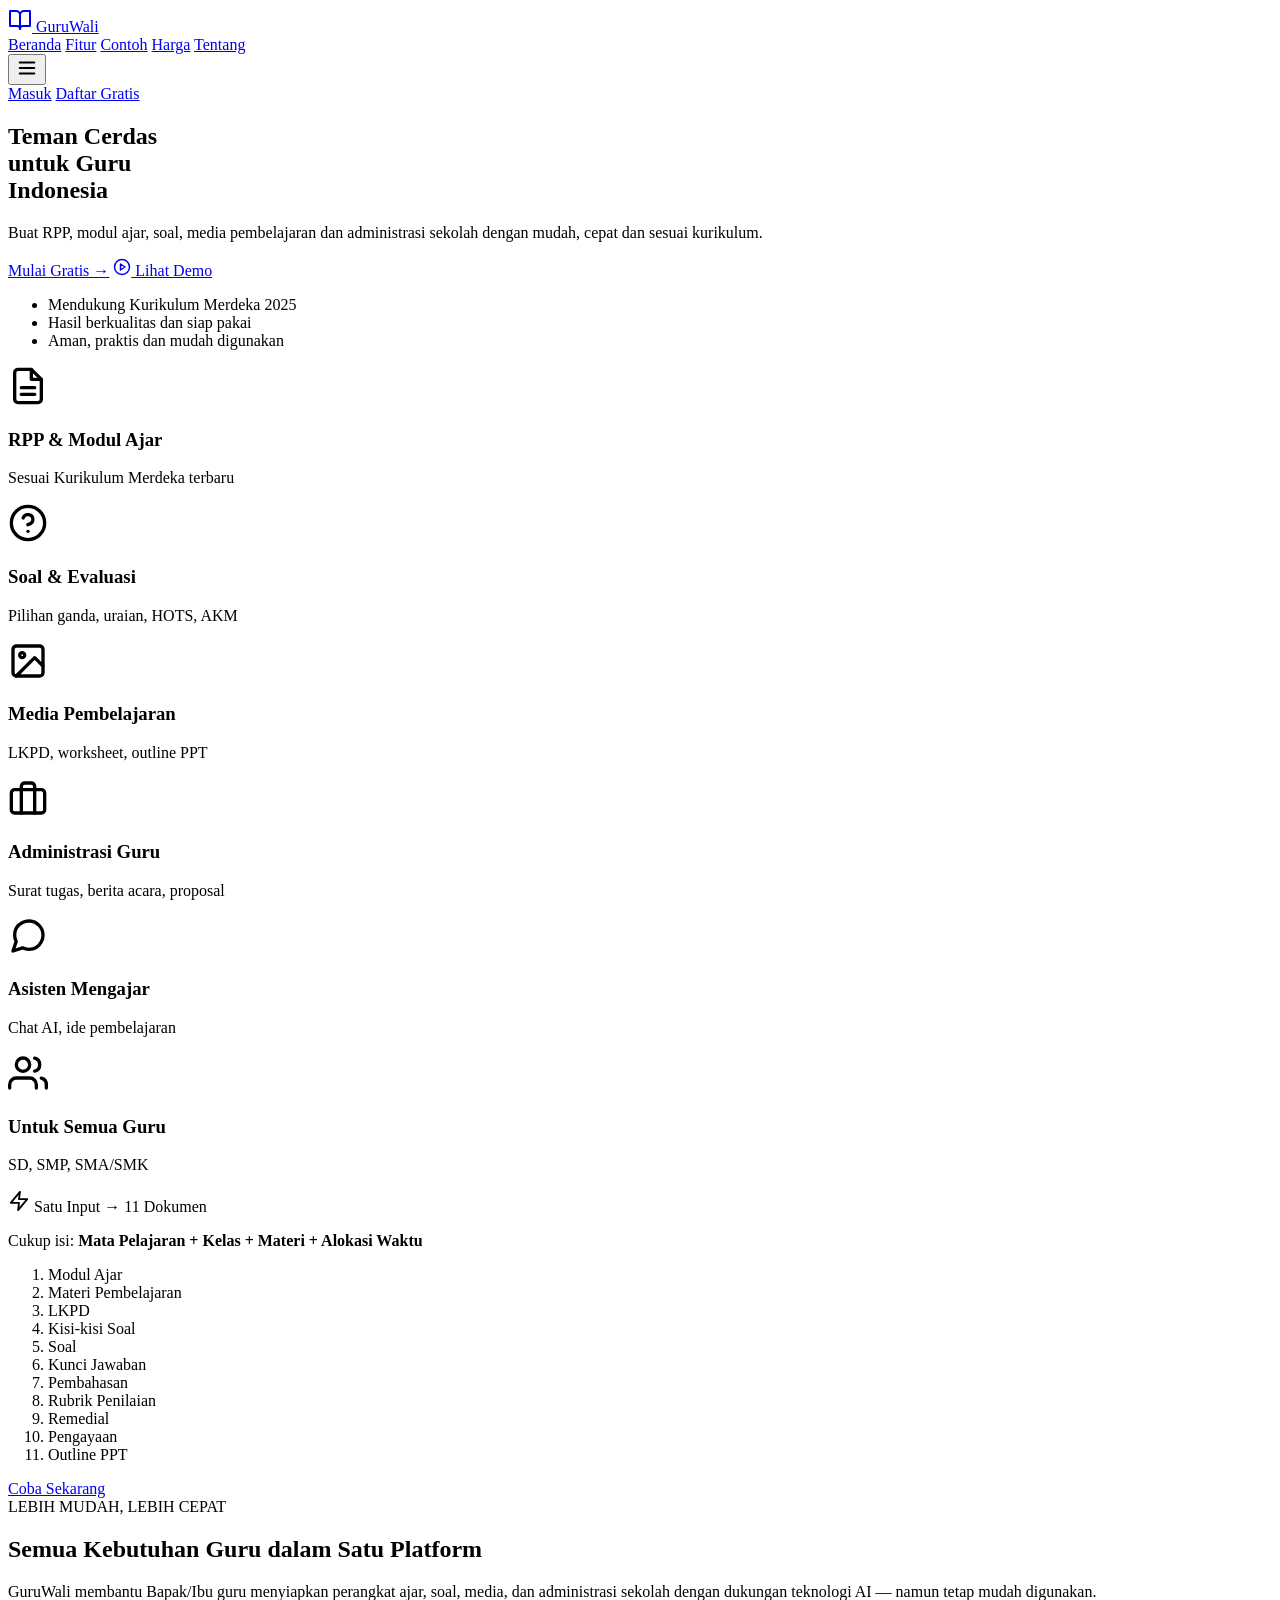
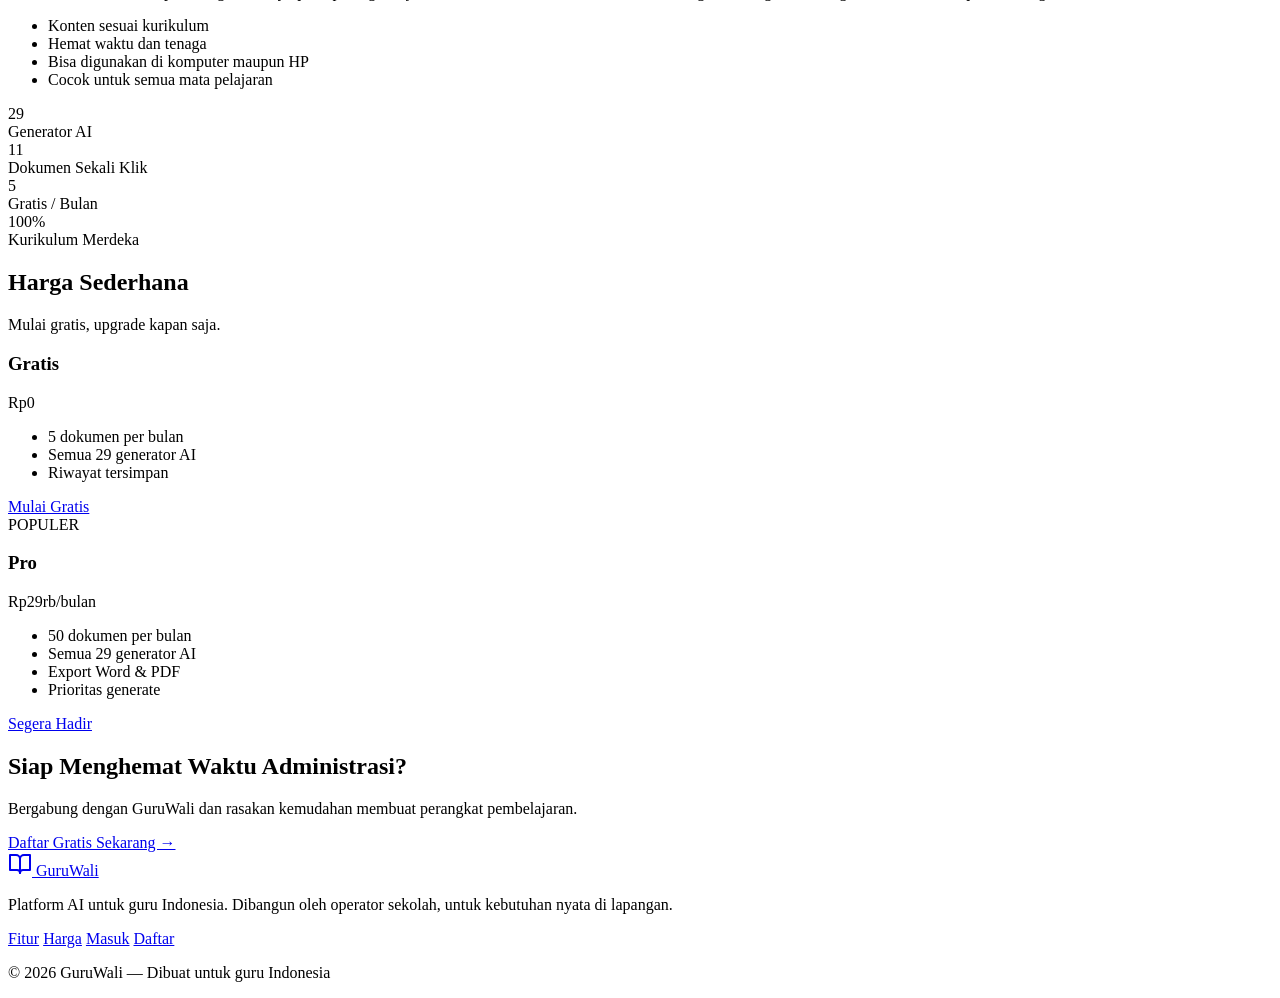
==== frontend/index.html @ a591dc58 "Backup GuruWali 2026-10-07: materi riset Kurikulum Merdeka + system prompt GURU AI" ====
<!DOCTYPE html>
<html lang="id">
<head>
<meta charset="UTF-8">
<meta name="viewport" content="width=device-width, initial-scale=1.0">
<title>GuruWali — Teman Cerdas untuk Guru Indonesia</title>
<meta name="description" content="GuruWali: satu platform AI untuk semua kebutuhan guru Indonesia. Modul Ajar, RPP, LKPD, soal, dan administrasi sekolah berbasis Kurikulum Merdeka 2025.">
<link rel="stylesheet" href="/css/style.css?v=11">
</head>
<body>
<header class="topbar">
  <div class="container topbar-inner">
    <a class="brand brand-blue" href="#beranda"><svg class="ic" width="24" height="24" viewBox="0 0 24 24" fill="none" stroke="currentColor" stroke-width="2" stroke-linecap="round" stroke-linejoin="round" aria-hidden="true"><path d="M2 3h6a4 4 0 0 1 4 4v14a3 3 0 0 0-3-3H2z"/><path d="M22 3h-6a4 4 0 0 0-4 4v14a3 3 0 0 1 3-3h7z"/></svg> GuruWali</a>
    <nav class="topnav" id="mainNav">
      <a href="#beranda" class="active">Beranda</a>
      <a href="#fitur">Fitur</a>
      <a href="#contoh">Contoh</a>
      <a href="#harga">Harga</a>
      <a href="#tentang">Tentang</a>
    </nav>
    <button class="nav-toggle" id="navToggle" aria-label="Menu"><svg class="ic" width="22" height="22" viewBox="0 0 24 24" fill="none" stroke="currentColor" stroke-width="2" stroke-linecap="round" stroke-linejoin="round" aria-hidden="true"><line x1="4" x2="20" y1="6" y2="6"/><line x1="4" x2="20" y1="12" y2="12"/><line x1="4" x2="20" y1="18" y2="18"/></svg></button>
    <div class="topbar-actions">
      <a class="btn btn-outline" href="/app.html">Masuk</a>
      <a class="btn btn-primary" href="/app.html#daftar">Daftar Gratis</a>
    </div>
  </div>
</header>

<main id="beranda">
  <!-- ===== HERO ===== -->
  <section class="hero-ref">
    <div class="container hero-ref-inner">
      <div class="hero-ref-text">
        <h1>Teman Cerdas<br>untuk Guru<br><span class="accent-blue">Indonesia</span></h1>
        <p class="lead">Buat RPP, modul ajar, soal, media pembelajaran dan administrasi sekolah dengan mudah, cepat dan sesuai kurikulum.</p>
        <div class="hero-cta">
          <a class="btn btn-green btn-lg" href="/app.html#daftar">Mulai Gratis →</a>
          <a class="btn btn-outline btn-lg" href="#contoh"><svg class="ic" width="18" height="18" viewBox="0 0 24 24" fill="none" stroke="currentColor" stroke-width="2" stroke-linecap="round" stroke-linejoin="round" aria-hidden="true"><circle cx="12" cy="12" r="10"/><polygon points="10 8 16 12 10 16 10 8"/></svg> Lihat Demo</a>
        </div>
        <ul class="check-list">
          <li>Mendukung Kurikulum Merdeka 2025</li>
          <li>Hasil berkualitas dan siap pakai</li>
          <li>Aman, praktis dan mudah digunakan</li>
        </ul>
      </div>
    </div>
  </section>

  <!-- ===== 6 KARTU FITUR ===== -->
  <section id="fitur" class="section">
    <div class="container">
      <div class="feature-strip">
        <div class="feature-item">
          <div class="feature-icon bg-green"><svg class="ic" width="40" height="40" viewBox="0 0 24 24" fill="none" stroke="currentColor" stroke-width="2" stroke-linecap="round" stroke-linejoin="round" aria-hidden="true"><path d="M14 2H6a2 2 0 0 0-2 2v16a2 2 0 0 0 2 2h12a2 2 0 0 0 2-2V8z"/><polyline points="14 2 14 8 20 8"/><line x1="16" y1="13" x2="8" y2="13"/><line x1="16" y1="17" x2="8" y2="17"/></svg></div>
          <h3>RPP &amp; Modul Ajar</h3>
          <p>Sesuai Kurikulum Merdeka terbaru</p>
        </div>
        <div class="feature-item">
          <div class="feature-icon bg-purple"><svg class="ic" width="40" height="40" viewBox="0 0 24 24" fill="none" stroke="currentColor" stroke-width="2" stroke-linecap="round" stroke-linejoin="round" aria-hidden="true"><circle cx="12" cy="12" r="10"/><path d="M9.09 9a3 3 0 0 1 5.83 1c0 2-3 3-3 3"/><line x1="12" y1="17" x2="12.01" y2="17"/></svg></div>
          <h3>Soal &amp; Evaluasi</h3>
          <p>Pilihan ganda, uraian, HOTS, AKM</p>
        </div>
        <div class="feature-item">
          <div class="feature-icon bg-red"><svg class="ic" width="40" height="40" viewBox="0 0 24 24" fill="none" stroke="currentColor" stroke-width="2" stroke-linecap="round" stroke-linejoin="round" aria-hidden="true"><rect x="3" y="3" width="18" height="18" rx="2" ry="2"/><circle cx="8.5" cy="8.5" r="1.5"/><polyline points="21 15 16 10 5 21"/></svg></div>
          <h3>Media Pembelajaran</h3>
          <p>LKPD, worksheet, outline PPT</p>
        </div>
        <div class="feature-item">
          <div class="feature-icon bg-orange"><svg class="ic" width="40" height="40" viewBox="0 0 24 24" fill="none" stroke="currentColor" stroke-width="2" stroke-linecap="round" stroke-linejoin="round" aria-hidden="true"><rect x="2" y="7" width="20" height="14" rx="2" ry="2"/><path d="M16 21V5a2 2 0 0 0-2-2h-4a2 2 0 0 0-2 2v16"/></svg></div>
          <h3>Administrasi Guru</h3>
          <p>Surat tugas, berita acara, proposal</p>
        </div>
        <div class="feature-item">
          <div class="feature-icon bg-blue"><svg class="ic" width="40" height="40" viewBox="0 0 24 24" fill="none" stroke="currentColor" stroke-width="2" stroke-linecap="round" stroke-linejoin="round" aria-hidden="true"><path d="M21 11.5a8.38 8.38 0 0 1-.9 3.8 8.5 8.5 0 0 1-7.6 4.7 8.38 8.38 0 0 1-3.8-.9L3 21l1.9-5.7a8.38 8.38 0 0 1-.9-3.8 8.5 8.5 0 0 1 4.7-7.6 8.38 8.38 0 0 1 3.8-.9h.5a8.48 8.48 0 0 1 8 8v.5z"/></svg></div>
          <h3>Asisten Mengajar</h3>
          <p>Chat AI, ide pembelajaran</p>
        </div>
        <div class="feature-item">
          <div class="feature-icon bg-violet"><svg class="ic" width="40" height="40" viewBox="0 0 24 24" fill="none" stroke="currentColor" stroke-width="2" stroke-linecap="round" stroke-linejoin="round" aria-hidden="true"><path d="M17 21v-2a4 4 0 0 0-4-4H5a4 4 0 0 0-4 4v2"/><circle cx="9" cy="7" r="4"/><path d="M23 21v-2a4 4 0 0 0-3-3.87"/><path d="M16 3.13a4 4 0 0 1 0 7.75"/></svg></div>
          <h3>Untuk Semua Guru</h3>
          <p>SD, SMP, SMA/SMK</p>
        </div>
      </div>
    </div>
  </section>

  <!-- ===== SATU PLATFORM ===== -->
  <section id="contoh" class="section">
    <div class="container platform-inner">
      <div class="platform-mock">
        <div class="mock-card">
          <div class="mock-head"><svg class="ic" width="22" height="22" viewBox="0 0 24 24" fill="none" stroke="currentColor" stroke-width="2" stroke-linecap="round" stroke-linejoin="round" aria-hidden="true"><polygon points="13 2 3 14 12 14 11 22 21 10 12 10 13 2"/></svg> Satu Input → 11 Dokumen</div>
          <p class="mock-sub">Cukup isi: <strong>Mata Pelajaran + Kelas + Materi + Alokasi Waktu</strong></p>
          <ol class="mock-list">
            <li>Modul Ajar</li>
            <li>Materi Pembelajaran</li>
            <li>LKPD</li>
            <li>Kisi-kisi Soal</li>
            <li>Soal</li>
            <li>Kunci Jawaban</li>
            <li>Pembahasan</li>
            <li>Rubrik Penilaian</li>
            <li>Remedial</li>
            <li>Pengayaan</li>
            <li>Outline PPT</li>
          </ol>
          <a class="btn btn-primary btn-block" href="/app.html#daftar">Coba Sekarang</a>
        </div>
      </div>
      <div class="platform-text">
        <span class="badge-blue">LEBIH MUDAH, LEBIH CEPAT</span>
        <h2>Semua Kebutuhan Guru dalam Satu Platform</h2>
        <p>GuruWali membantu Bapak/Ibu guru menyiapkan perangkat ajar, soal, media, dan administrasi sekolah dengan dukungan teknologi AI — namun tetap mudah digunakan.</p>
        <ul class="check-list">
          <li>Konten sesuai kurikulum</li>
          <li>Hemat waktu dan tenaga</li>
          <li>Bisa digunakan di komputer maupun HP</li>
          <li>Cocok untuk semua mata pelajaran</li>
        </ul>
      </div>
    </div>
  </section>

  <!-- ===== STATS (JUJUR) ===== -->
  <section class="stats-band">
    <div class="container stats-inner">
      <div class="stat">
        <div class="stat-num">29</div>
        <div class="stat-label">Generator AI</div>
      </div>
      <div class="stat">
        <div class="stat-num">11</div>
        <div class="stat-label">Dokumen Sekali Klik</div>
      </div>
      <div class="stat">
        <div class="stat-num">5</div>
        <div class="stat-label">Gratis / Bulan</div>
      </div>
      <div class="stat">
        <div class="stat-num">100%</div>
        <div class="stat-label">Kurikulum Merdeka</div>
      </div>
    </div>
  </section>

  <!-- ===== HARGA ===== -->
  <section id="harga" class="section">
    <div class="container">
      <h2 class="center">Harga Sederhana</h2>
      <p class="center muted">Mulai gratis, upgrade kapan saja.</p>
      <div class="grid-2 price-grid">
        <div class="card price">
          <h3>Gratis</h3>
          <p class="price-num">Rp0</p>
          <ul>
            <li>5 dokumen per bulan</li>
            <li>Semua 29 generator AI</li>
            <li>Riwayat tersimpan</li>
          </ul>
          <a class="btn btn-outline btn-block" href="/app.html#daftar">Mulai Gratis</a>
        </div>
        <div class="card price featured">
          <span class="price-badge">POPULER</span>
          <h3>Pro</h3>
          <p class="price-num">Rp29rb<span>/bulan</span></p>
          <ul>
            <li>50 dokumen per bulan</li>
            <li>Semua 29 generator AI</li>
            <li>Export Word &amp; PDF</li>
            <li>Prioritas generate</li>
          </ul>
          <a class="btn btn-primary btn-block" href="/app.html#daftar">Segera Hadir</a>
        </div>
      </div>
    </div>
  </section>

  <!-- ===== CTA ===== -->
  <section class="cta-band">
    <div class="container center">
      <h2>Siap Menghemat Waktu Administrasi?</h2>
      <p>Bergabung dengan GuruWali dan rasakan kemudahan membuat perangkat pembelajaran.</p>
      <a class="btn btn-green btn-lg" href="/app.html#daftar">Daftar Gratis Sekarang →</a>
    </div>
  </section>
</main>

<footer class="footer" id="tentang">
  <div class="container footer-inner">
    <div class="footer-brand">
      <a class="brand brand-blue" href="#beranda"><svg class="ic" width="24" height="24" viewBox="0 0 24 24" fill="none" stroke="currentColor" stroke-width="2" stroke-linecap="round" stroke-linejoin="round" aria-hidden="true"><path d="M2 3h6a4 4 0 0 1 4 4v14a3 3 0 0 0-3-3H2z"/><path d="M22 3h-6a4 4 0 0 0-4 4v14a3 3 0 0 1 3-3h7z"/></svg> GuruWali</a>
      <p>Platform AI untuk guru Indonesia. Dibangun oleh operator sekolah, untuk kebutuhan nyata di lapangan.</p>
    </div>
    <div class="footer-links">
      <a href="#fitur">Fitur</a>
      <a href="#harga">Harga</a>
      <a href="/app.html">Masuk</a>
      <a href="/app.html#daftar">Daftar</a>
    </div>
  </div>
  <div class="container footer-bottom">
    <p>© 2026 GuruWali — Dibuat untuk guru Indonesia</p>
  </div>
</footer>

<script>
(function () {
  var toggle = document.getElementById('navToggle');
  var nav = document.getElementById('mainNav');
  if (toggle && nav) {
    toggle.addEventListener('click', function () { nav.classList.toggle('open'); });
    nav.querySelectorAll('a').forEach(function (a) {
      a.addEventListener('click', function () { nav.classList.remove('open'); });
    });
  }
})();
</script>
</body>
</html>
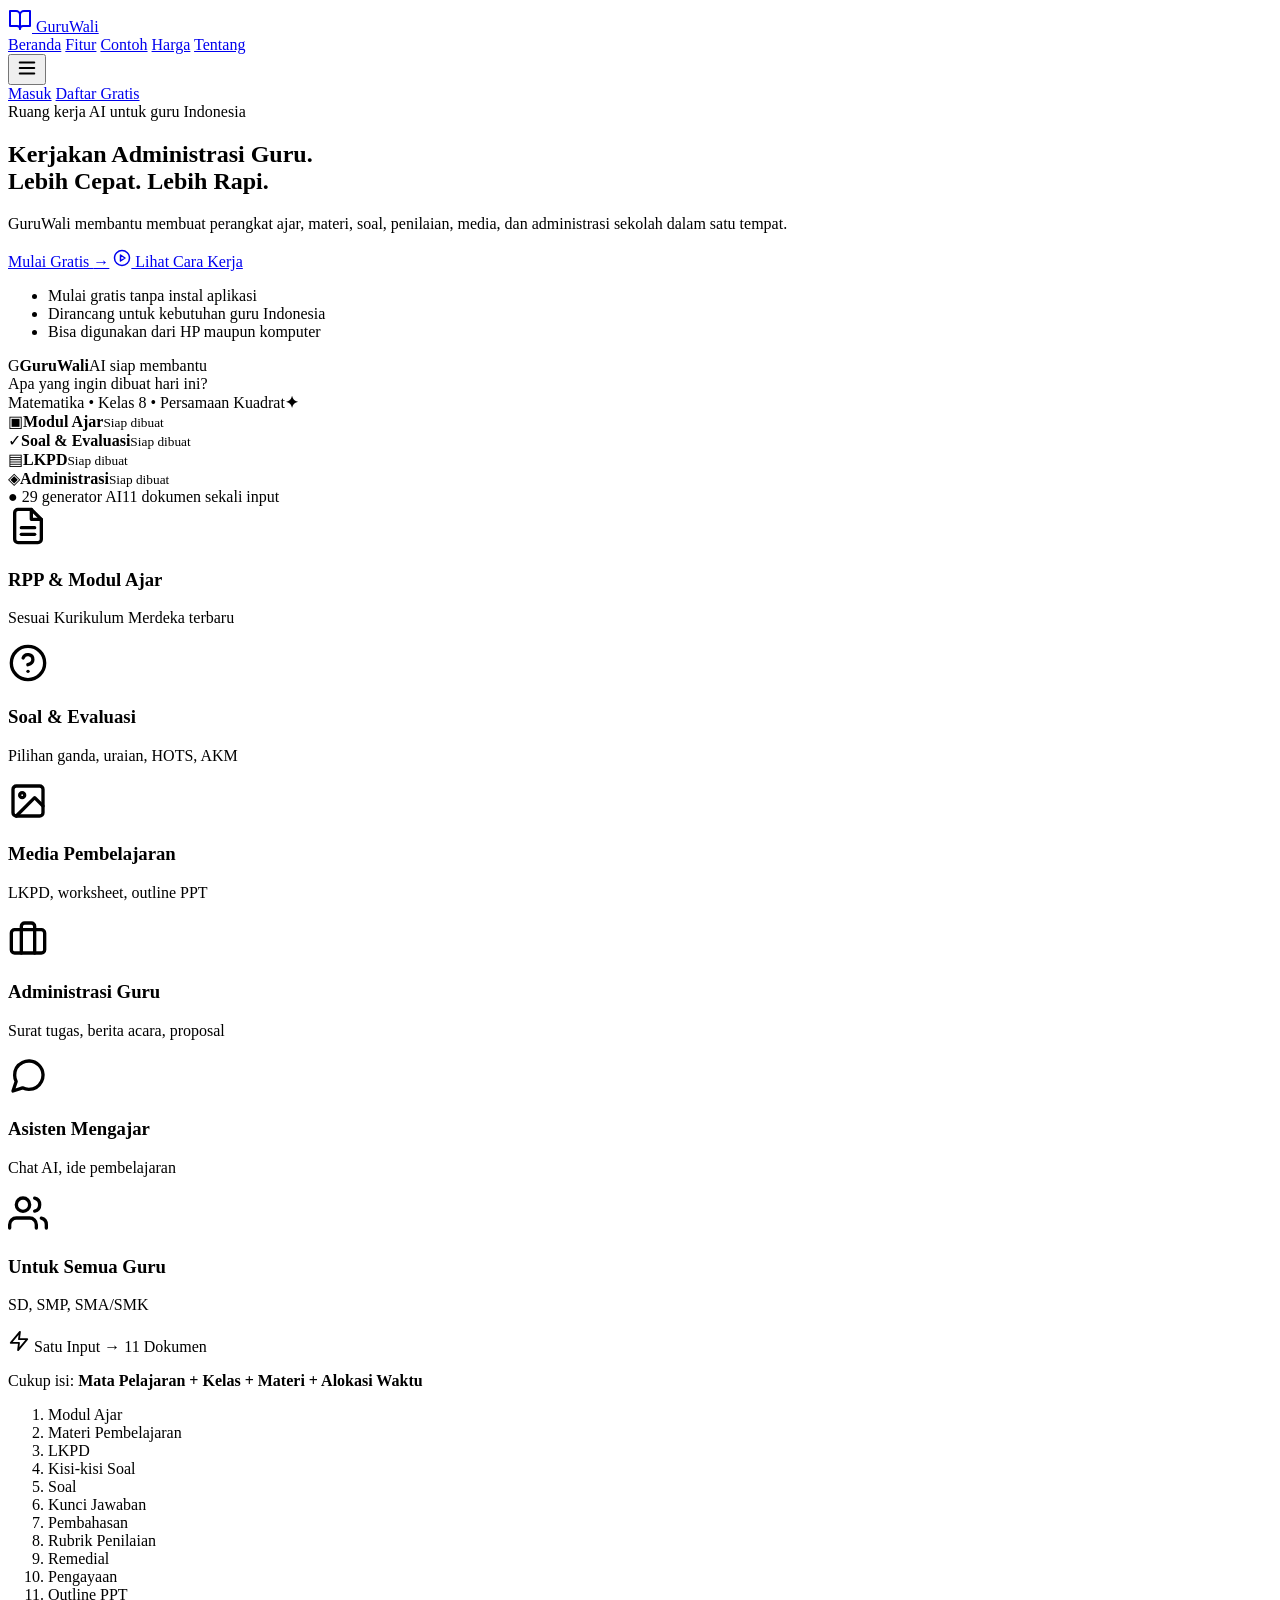
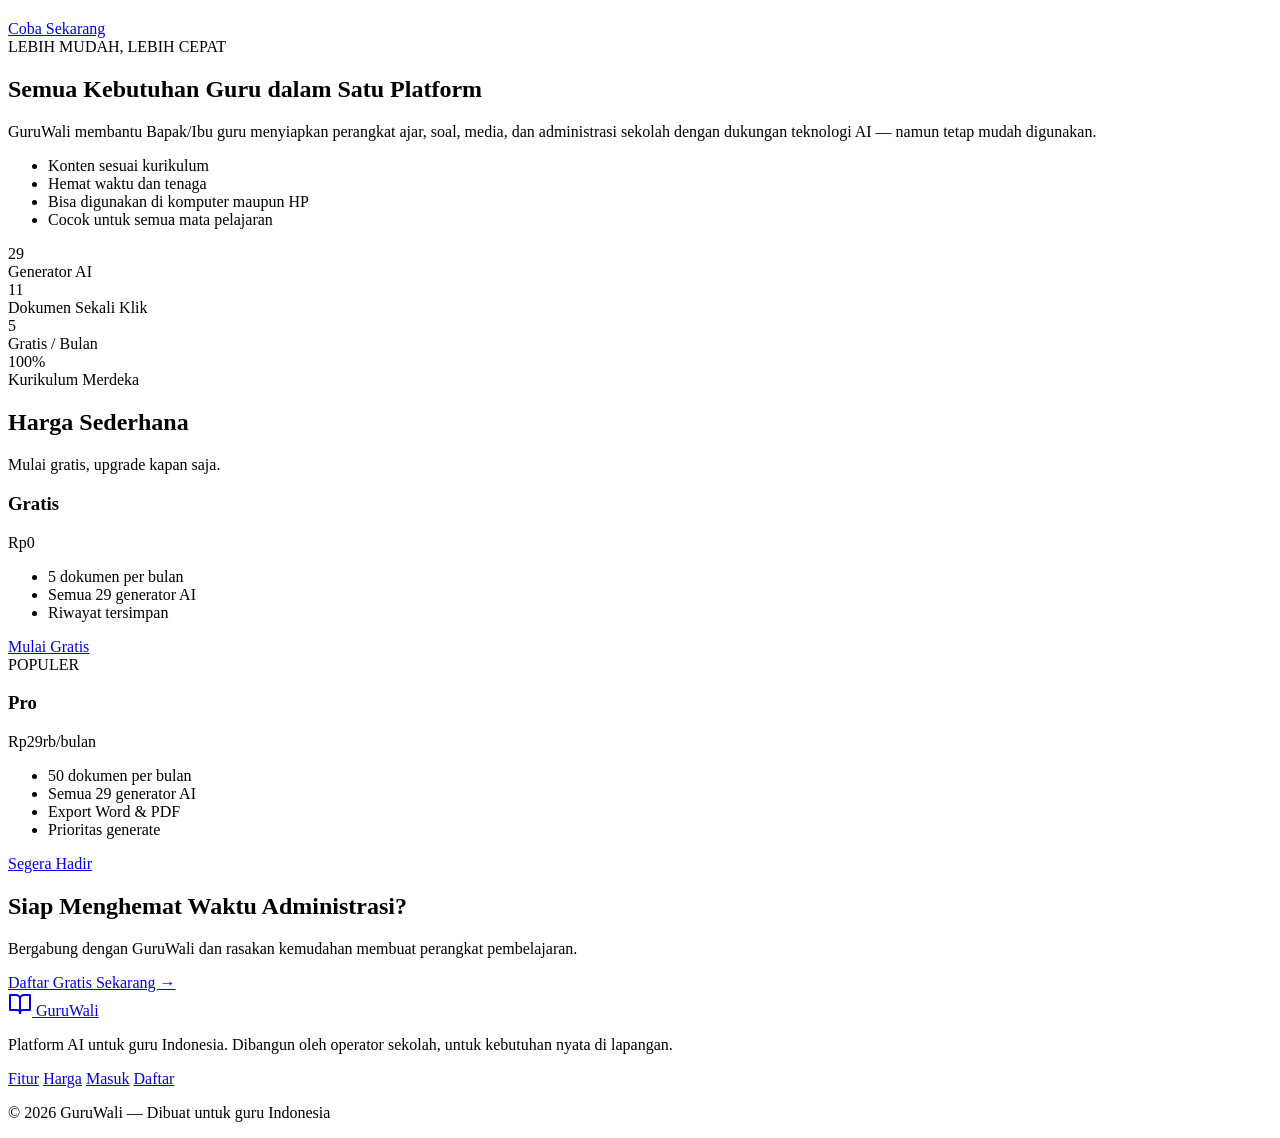
==== commit 693f1181: "Poles landing page GuruWali" ====
--- a/frontend/index.html
+++ b/frontend/index.html
@@ -31,17 +31,32 @@
   <section class="hero-ref">
     <div class="container hero-ref-inner">
       <div class="hero-ref-text">
-        <h1>Teman Cerdas<br>untuk Guru<br><span class="accent-blue">Indonesia</span></h1>
-        <p class="lead">Buat RPP, modul ajar, soal, media pembelajaran dan administrasi sekolah dengan mudah, cepat dan sesuai kurikulum.</p>
+        <span class="hero-eyebrow"><span class="hero-dot"></span> Ruang kerja AI untuk guru Indonesia</span>
+        <h1>Kerjakan Administrasi Guru.<br><span class="accent-blue">Lebih Cepat.</span> Lebih Rapi.</h1>
+        <p class="lead">GuruWali membantu membuat perangkat ajar, materi, soal, penilaian, media, dan administrasi sekolah dalam satu tempat.</p>
         <div class="hero-cta">
-          <a class="btn btn-green btn-lg" href="/app.html#daftar">Mulai Gratis →</a>
-          <a class="btn btn-outline btn-lg" href="#contoh"><svg class="ic" width="18" height="18" viewBox="0 0 24 24" fill="none" stroke="currentColor" stroke-width="2" stroke-linecap="round" stroke-linejoin="round" aria-hidden="true"><circle cx="12" cy="12" r="10"/><polygon points="10 8 16 12 10 16 10 8"/></svg> Lihat Demo</a>
+          <a class="btn btn-green btn-lg" href="/app.html#daftar">Mulai Gratis <span aria-hidden="true">→</span></a>
+          <a class="btn btn-outline btn-lg" href="#contoh"><svg class="ic" width="18" height="18" viewBox="0 0 24 24" fill="none" stroke="currentColor" stroke-width="2" stroke-linecap="round" stroke-linejoin="round" aria-hidden="true"><circle cx="12" cy="12" r="10"/><polygon points="10 8 16 12 10 16 10 8"/></svg> Lihat Cara Kerja</a>
         </div>
         <ul class="check-list">
-          <li>Mendukung Kurikulum Merdeka 2025</li>
-          <li>Hasil berkualitas dan siap pakai</li>
-          <li>Aman, praktis dan mudah digunakan</li>
+          <li>Mulai gratis tanpa instal aplikasi</li>
+          <li>Dirancang untuk kebutuhan guru Indonesia</li>
+          <li>Bisa digunakan dari HP maupun komputer</li>
         </ul>
+      </div>
+      <div class="hero-preview" aria-label="Pratinjau ruang kerja GuruWali">
+        <div class="preview-window">
+          <div class="preview-top"><span class="preview-logo">G</span><strong>GuruWali</strong><span class="preview-status">AI siap membantu</span></div>
+          <div class="preview-title">Apa yang ingin dibuat hari ini?</div>
+          <div class="preview-input"><span>Matematika • Kelas 8 • Persamaan Kuadrat</span><b>✦</b></div>
+          <div class="preview-grid">
+            <div><span>▣</span><strong>Modul Ajar</strong><small>Siap dibuat</small></div>
+            <div><span>✓</span><strong>Soal &amp; Evaluasi</strong><small>Siap dibuat</small></div>
+            <div><span>▤</span><strong>LKPD</strong><small>Siap dibuat</small></div>
+            <div><span>◈</span><strong>Administrasi</strong><small>Siap dibuat</small></div>
+          </div>
+          <div class="preview-foot"><span>● 29 generator AI</span><span>11 dokumen sekali input</span></div>
+        </div>
       </div>
     </div>
   </section>
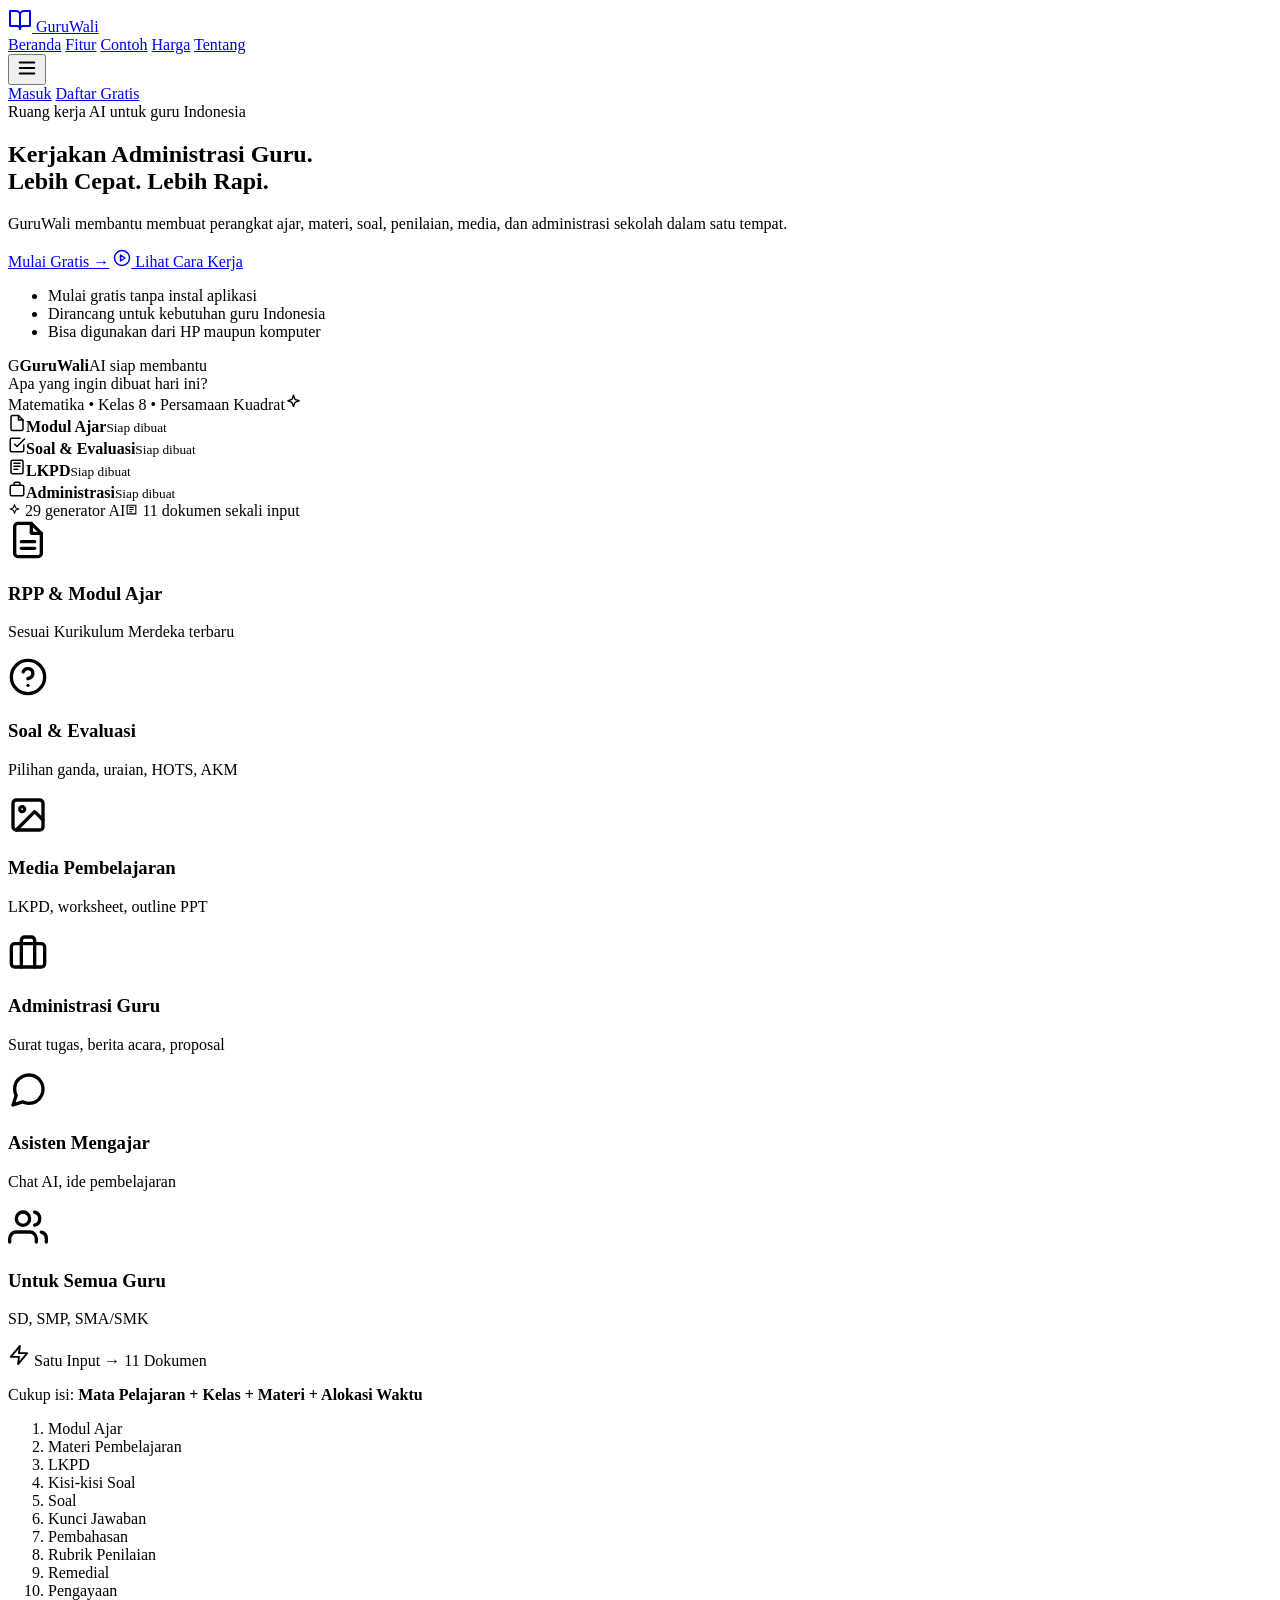
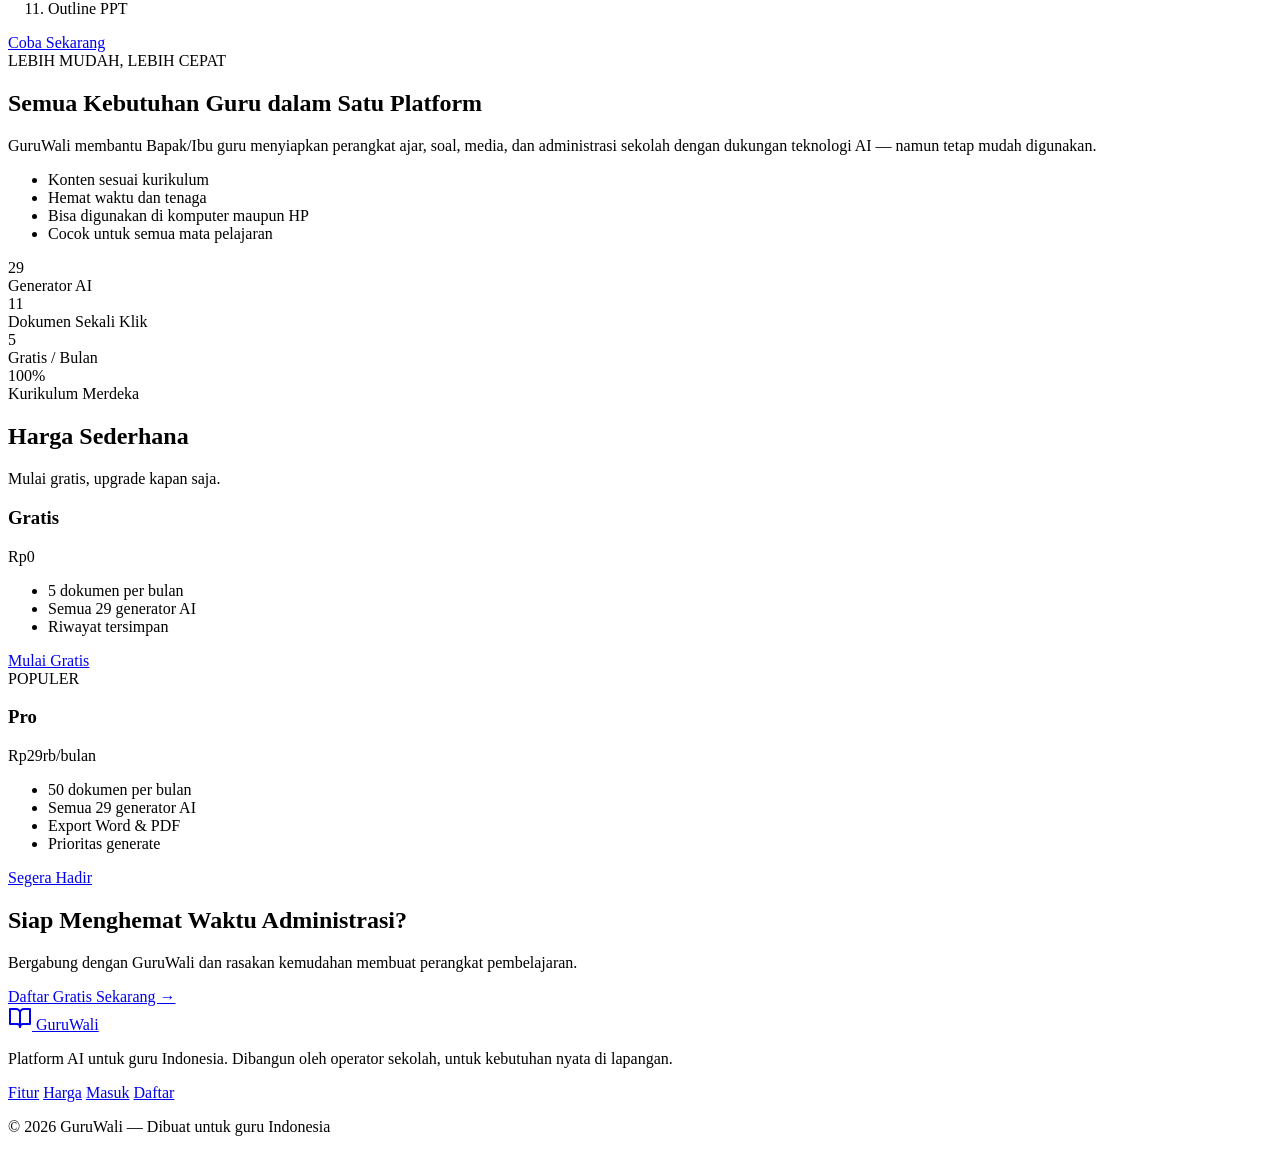
==== commit 4fef0976: "Ganti simbol landing dengan ikon premium" ====
--- a/frontend/index.html
+++ b/frontend/index.html
@@ -48,14 +48,14 @@
         <div class="preview-window">
           <div class="preview-top"><span class="preview-logo">G</span><strong>GuruWali</strong><span class="preview-status">AI siap membantu</span></div>
           <div class="preview-title">Apa yang ingin dibuat hari ini?</div>
-          <div class="preview-input"><span>Matematika • Kelas 8 • Persamaan Kuadrat</span><b>✦</b></div>
+          <div class="preview-input"><span>Matematika • Kelas 8 • Persamaan Kuadrat</span><b class="preview-sparkle" aria-hidden="true"><svg class="ic" width="17" height="17" viewBox="0 0 24 24" fill="none" stroke="currentColor" stroke-width="2" stroke-linecap="round" stroke-linejoin="round"><path d="M12 3l1.8 5.2a2 2 0 0 0 1.2 1.2L20 11l-5 1.8a2 2 0 0 0-1.2 1.2L12 19l-1.8-5a2 2 0 0 0-1.2-1.2L4 11l5-1.8a2 2 0 0 0 1.2-1.2L12 3z"/></svg></b></div>
           <div class="preview-grid">
-            <div><span>▣</span><strong>Modul Ajar</strong><small>Siap dibuat</small></div>
-            <div><span>✓</span><strong>Soal &amp; Evaluasi</strong><small>Siap dibuat</small></div>
-            <div><span>▤</span><strong>LKPD</strong><small>Siap dibuat</small></div>
-            <div><span>◈</span><strong>Administrasi</strong><small>Siap dibuat</small></div>
+            <div><span><svg class="ic" width="18" height="18" viewBox="0 0 24 24" fill="none" stroke="currentColor" stroke-width="2" stroke-linecap="round" stroke-linejoin="round"><path d="M14 2H6a2 2 0 0 0-2 2v16a2 2 0 0 0 2 2h12a2 2 0 0 0 2-2V8z"/><polyline points="14 2 14 8 20 8"/></svg></span><strong>Modul Ajar</strong><small>Siap dibuat</small></div>
+            <div><span><svg class="ic" width="18" height="18" viewBox="0 0 24 24" fill="none" stroke="currentColor" stroke-width="2" stroke-linecap="round" stroke-linejoin="round"><polyline points="9 11 12 14 22 4"/><path d="M21 12v7a2 2 0 0 1-2 2H5a2 2 0 0 1-2-2V5a2 2 0 0 1 2-2h11"/></svg></span><strong>Soal &amp; Evaluasi</strong><small>Siap dibuat</small></div>
+            <div><span><svg class="ic" width="18" height="18" viewBox="0 0 24 24" fill="none" stroke="currentColor" stroke-width="2" stroke-linecap="round" stroke-linejoin="round"><rect x="4" y="3" width="16" height="18" rx="2"/><path d="M8 7h8M8 11h8M8 15h5"/></svg></span><strong>LKPD</strong><small>Siap dibuat</small></div>
+            <div><span><svg class="ic" width="18" height="18" viewBox="0 0 24 24" fill="none" stroke="currentColor" stroke-width="2" stroke-linecap="round" stroke-linejoin="round"><rect x="3" y="7" width="18" height="14" rx="2"/><path d="M8 7V5a2 2 0 0 1 2-2h4a2 2 0 0 1 2 2v2"/></svg></span><strong>Administrasi</strong><small>Siap dibuat</small></div>
           </div>
-          <div class="preview-foot"><span>● 29 generator AI</span><span>11 dokumen sekali input</span></div>
+          <div class="preview-foot"><span><svg class="ic" width="13" height="13" viewBox="0 0 24 24" fill="none" stroke="currentColor" stroke-width="2" stroke-linecap="round" stroke-linejoin="round"><path d="M12 3l1.8 5.2a2 2 0 0 0 1.2 1.2L20 11l-5 1.8a2 2 0 0 0-1.2 1.2L12 19l-1.8-5a2 2 0 0 0-1.2-1.2L4 11l5-1.8a2 2 0 0 0 1.2-1.2L12 3z"/></svg> 29 generator AI</span><span><svg class="ic" width="13" height="13" viewBox="0 0 24 24" fill="none" stroke="currentColor" stroke-width="2"><path d="M4 4h16v16H4z"/><path d="M8 8h8M8 12h8M8 16h5"/></svg> 11 dokumen sekali input</span></div>
         </div>
       </div>
     </div>
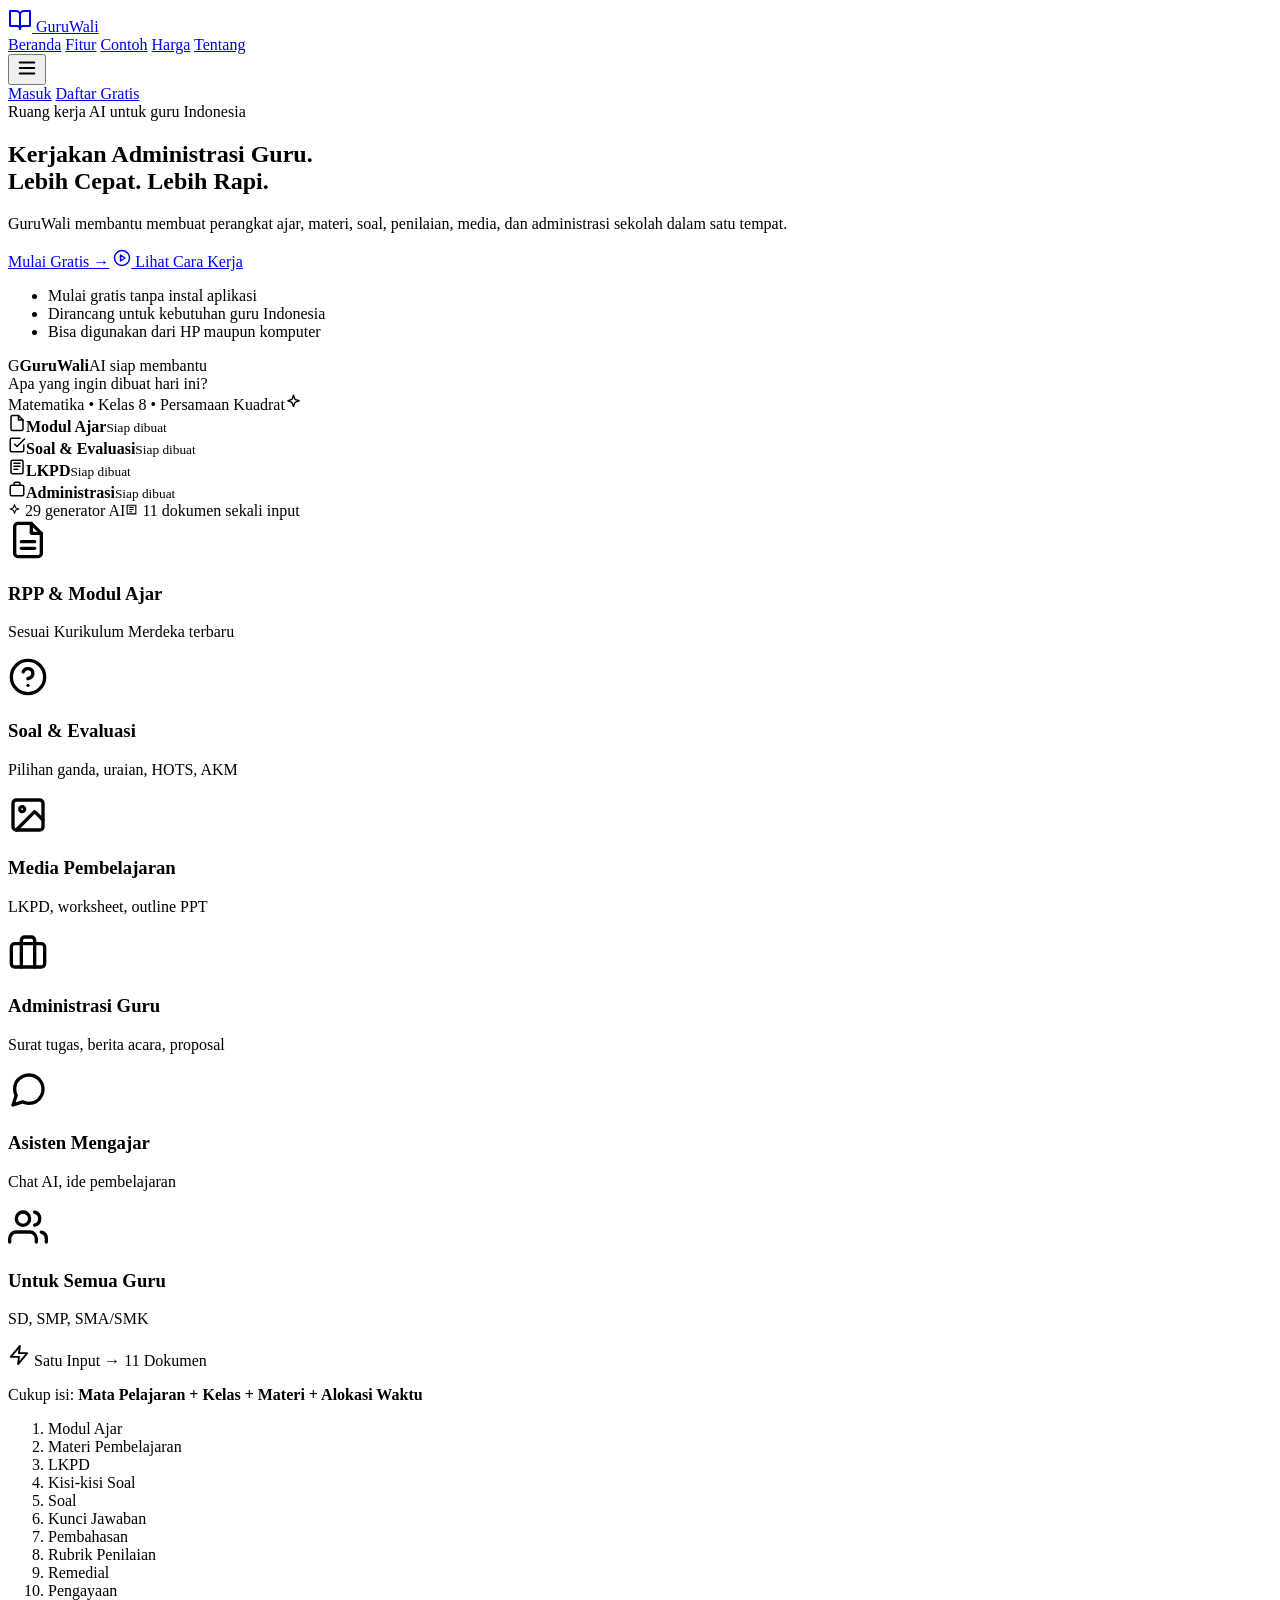
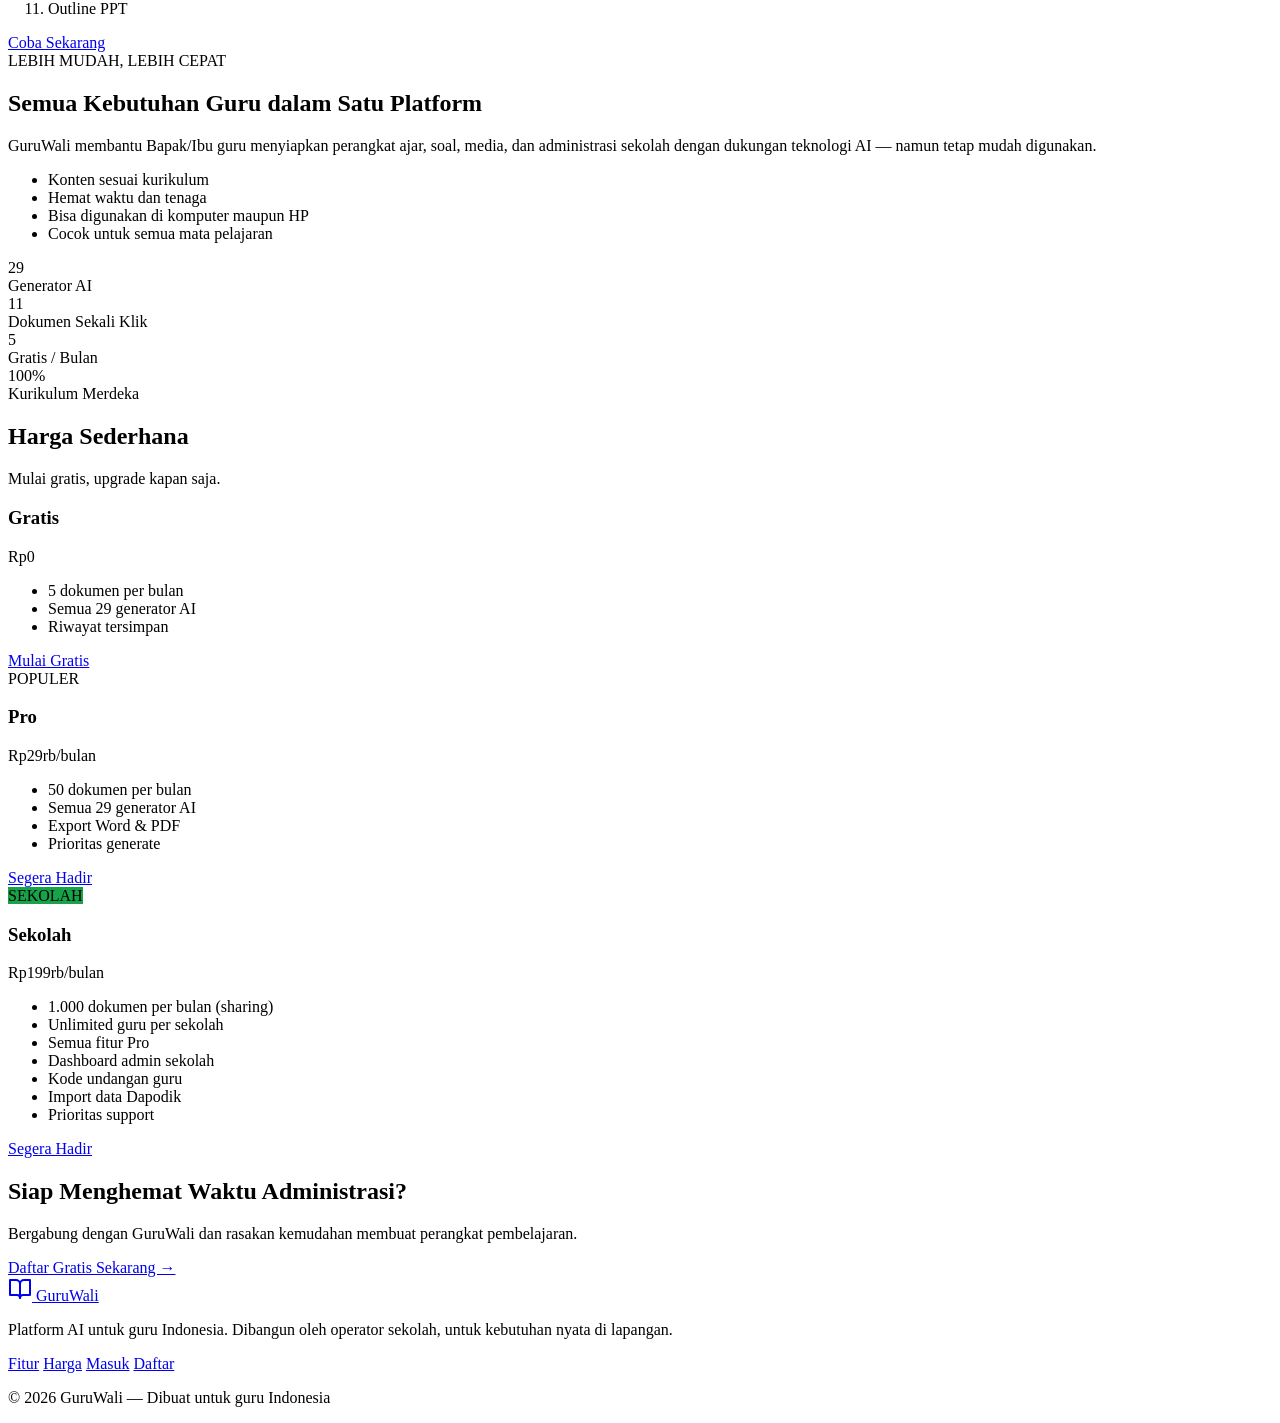
==== commit 3883bb2f: "Update: akun sekolah, import Dapodik, fix tanda tangan, kop, PDF export, paket Sekolah di landing pa" ====
--- a/frontend/index.html
+++ b/frontend/index.html
@@ -5,7 +5,7 @@
 <meta name="viewport" content="width=device-width, initial-scale=1.0">
 <title>GuruWali — Teman Cerdas untuk Guru Indonesia</title>
 <meta name="description" content="GuruWali: satu platform AI untuk semua kebutuhan guru Indonesia. Modul Ajar, RPP, LKPD, soal, dan administrasi sekolah berbasis Kurikulum Merdeka 2025.">
-<link rel="stylesheet" href="/css/style.css?v=11">
+<link rel="stylesheet" href="/css/style.css?v=12">
 </head>
 <body>
 <header class="topbar">
@@ -163,7 +163,7 @@
     <div class="container">
       <h2 class="center">Harga Sederhana</h2>
       <p class="center muted">Mulai gratis, upgrade kapan saja.</p>
-      <div class="grid-2 price-grid">
+      <div class="grid-3 price-grid">
         <div class="card price">
           <h3>Gratis</h3>
           <p class="price-num">Rp0</p>
@@ -185,6 +185,21 @@
             <li>Prioritas generate</li>
           </ul>
           <a class="btn btn-primary btn-block" href="/app.html#daftar">Segera Hadir</a>
+        </div>
+        <div class="card price">
+          <span class="price-badge" style="background:#16a34a">SEKOLAH</span>
+          <h3>Sekolah</h3>
+          <p class="price-num">Rp199rb<span>/bulan</span></p>
+          <ul>
+            <li>1.000 dokumen per bulan (sharing)</li>
+            <li>Unlimited guru per sekolah</li>
+            <li>Semua fitur Pro</li>
+            <li>Dashboard admin sekolah</li>
+            <li>Kode undangan guru</li>
+            <li>Import data Dapodik</li>
+            <li>Prioritas support</li>
+          </ul>
+          <a class="btn btn-outline btn-block" href="/app.html#daftar">Segera Hadir</a>
         </div>
       </div>
     </div>
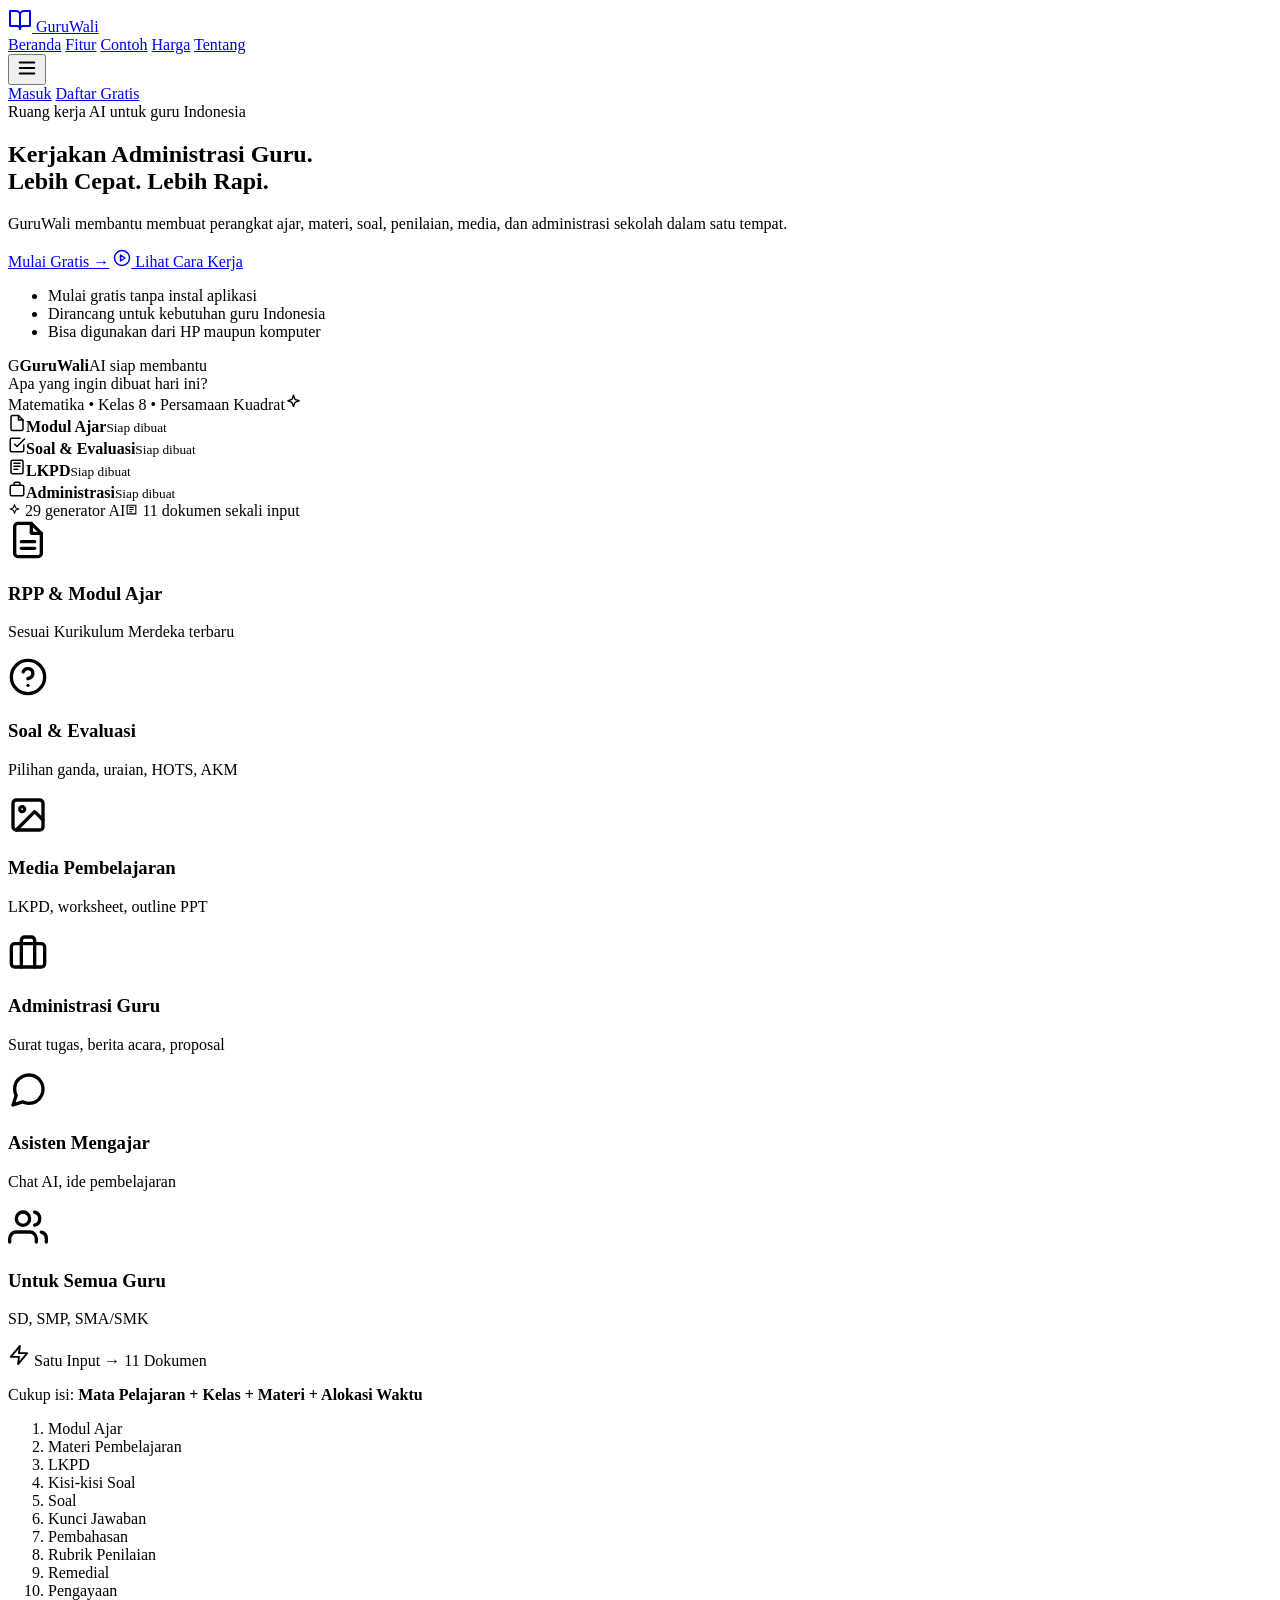
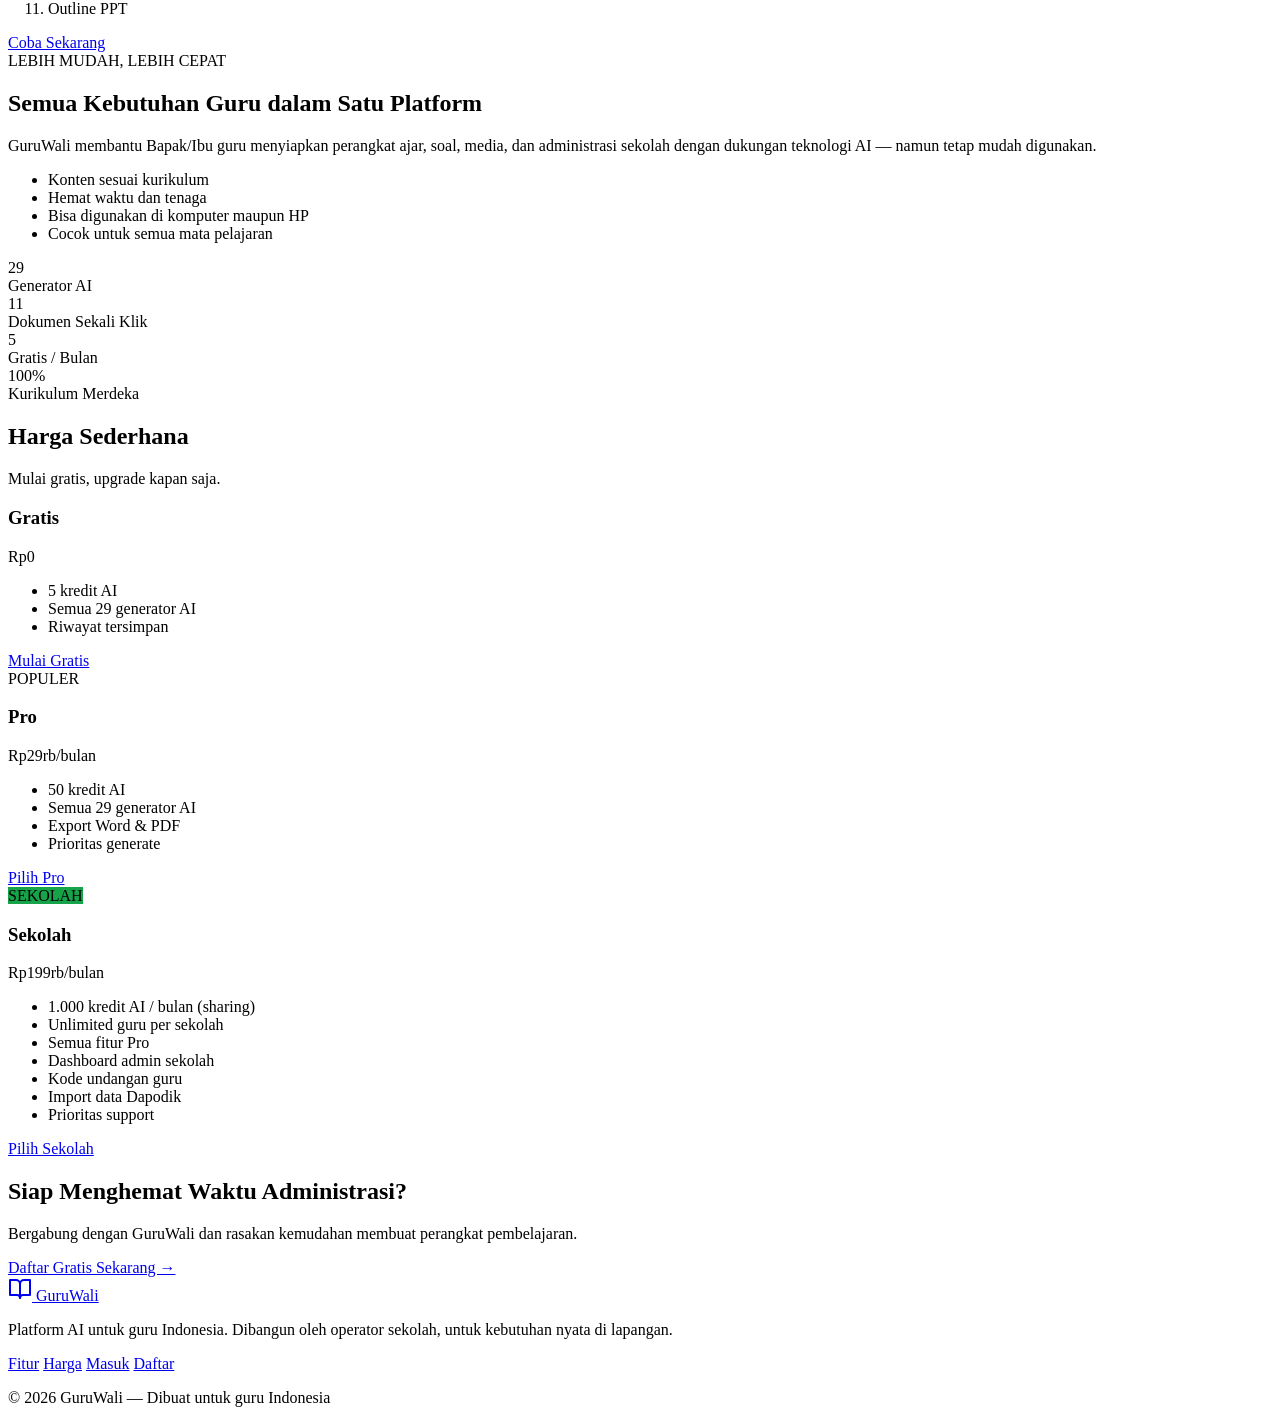
==== commit 7372b11d: "Sinkronkan paket kredit pada landing page GuruWali" ====
--- a/frontend/index.html
+++ b/frontend/index.html
@@ -168,7 +168,7 @@
           <h3>Gratis</h3>
           <p class="price-num">Rp0</p>
           <ul>
-            <li>5 dokumen per bulan</li>
+            <li>5 kredit AI</li>
             <li>Semua 29 generator AI</li>
             <li>Riwayat tersimpan</li>
           </ul>
@@ -179,19 +179,19 @@
           <h3>Pro</h3>
           <p class="price-num">Rp29rb<span>/bulan</span></p>
           <ul>
-            <li>50 dokumen per bulan</li>
+            <li>50 kredit AI</li>
             <li>Semua 29 generator AI</li>
             <li>Export Word &amp; PDF</li>
             <li>Prioritas generate</li>
           </ul>
-          <a class="btn btn-primary btn-block" href="/app.html#daftar">Segera Hadir</a>
+          <a class="btn btn-primary btn-block" href="/app.html#daftar">Pilih Pro</a>
         </div>
         <div class="card price">
           <span class="price-badge" style="background:#16a34a">SEKOLAH</span>
           <h3>Sekolah</h3>
           <p class="price-num">Rp199rb<span>/bulan</span></p>
           <ul>
-            <li>1.000 dokumen per bulan (sharing)</li>
+            <li>1.000 kredit AI / bulan (sharing)</li>
             <li>Unlimited guru per sekolah</li>
             <li>Semua fitur Pro</li>
             <li>Dashboard admin sekolah</li>
@@ -199,7 +199,7 @@
             <li>Import data Dapodik</li>
             <li>Prioritas support</li>
           </ul>
-          <a class="btn btn-outline btn-block" href="/app.html#daftar">Segera Hadir</a>
+          <a class="btn btn-outline btn-block" href="/app.html#daftar">Pilih Sekolah</a>
         </div>
       </div>
     </div>
